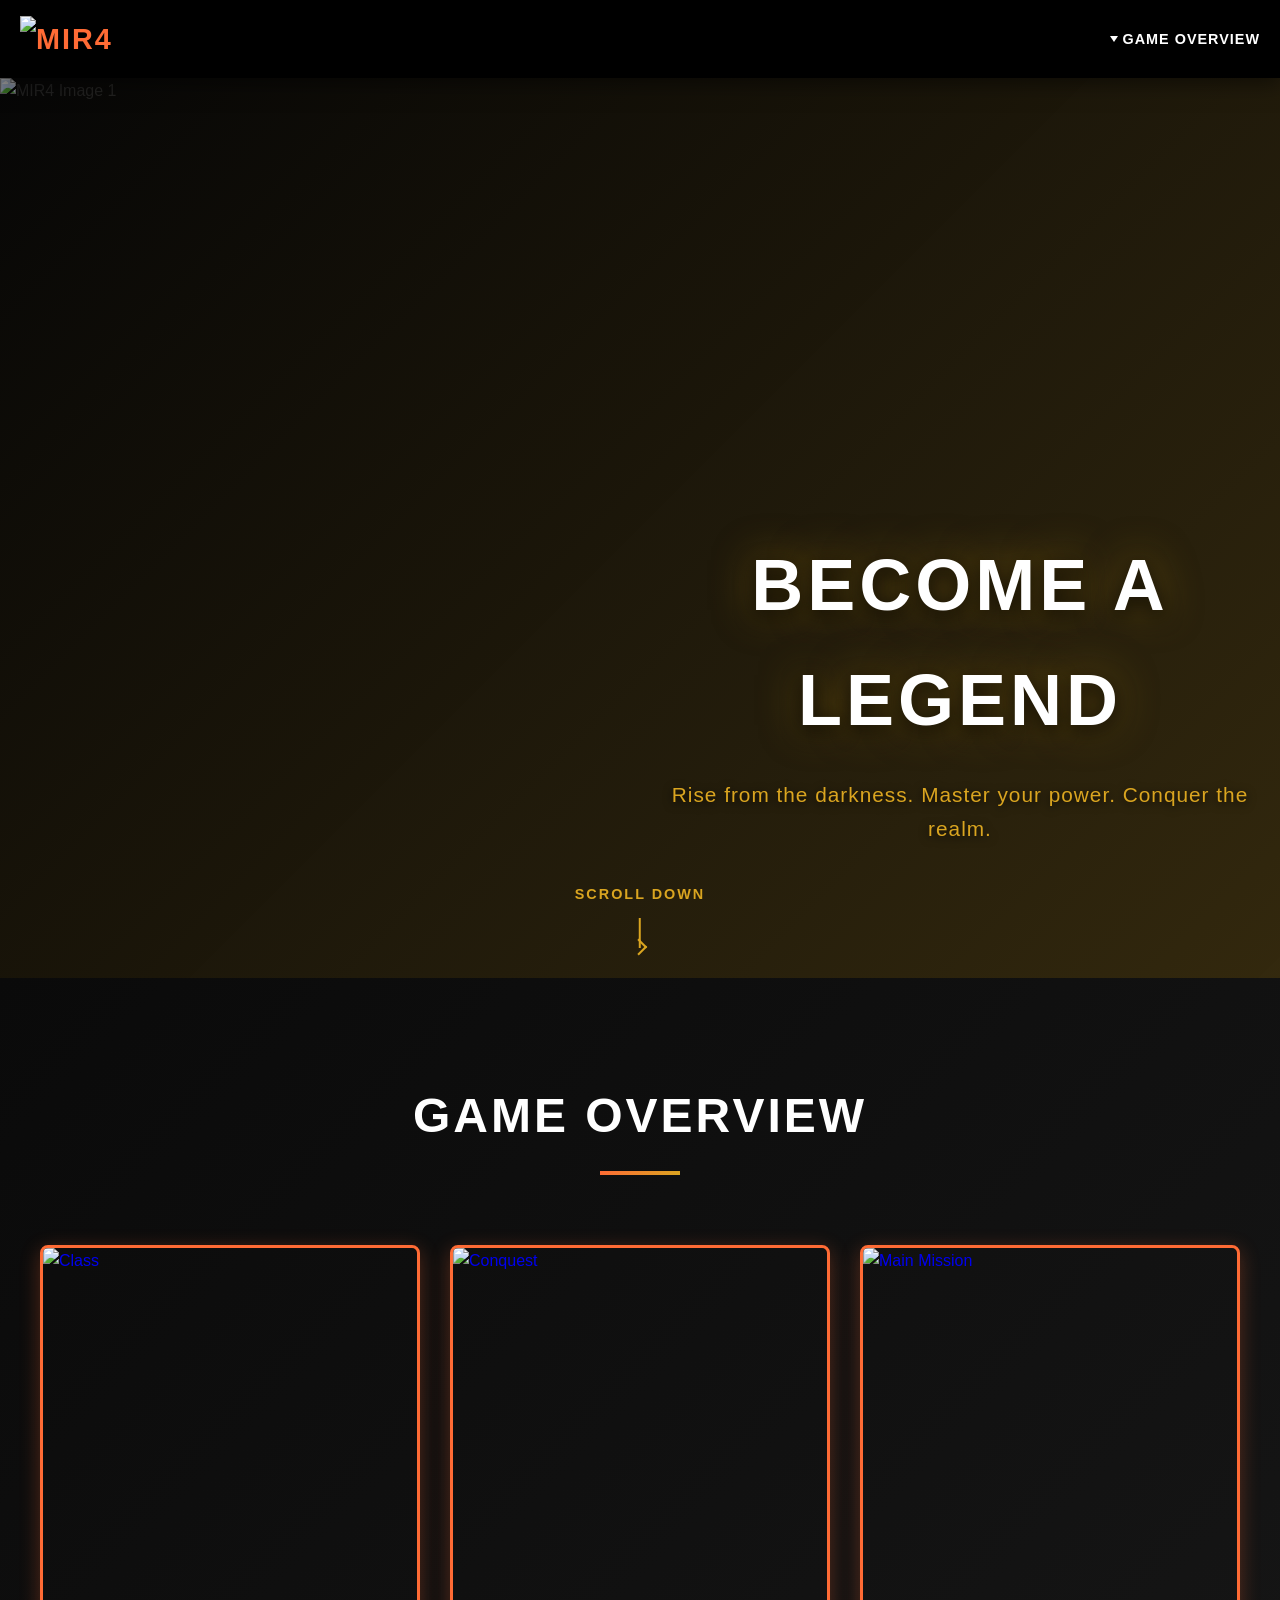
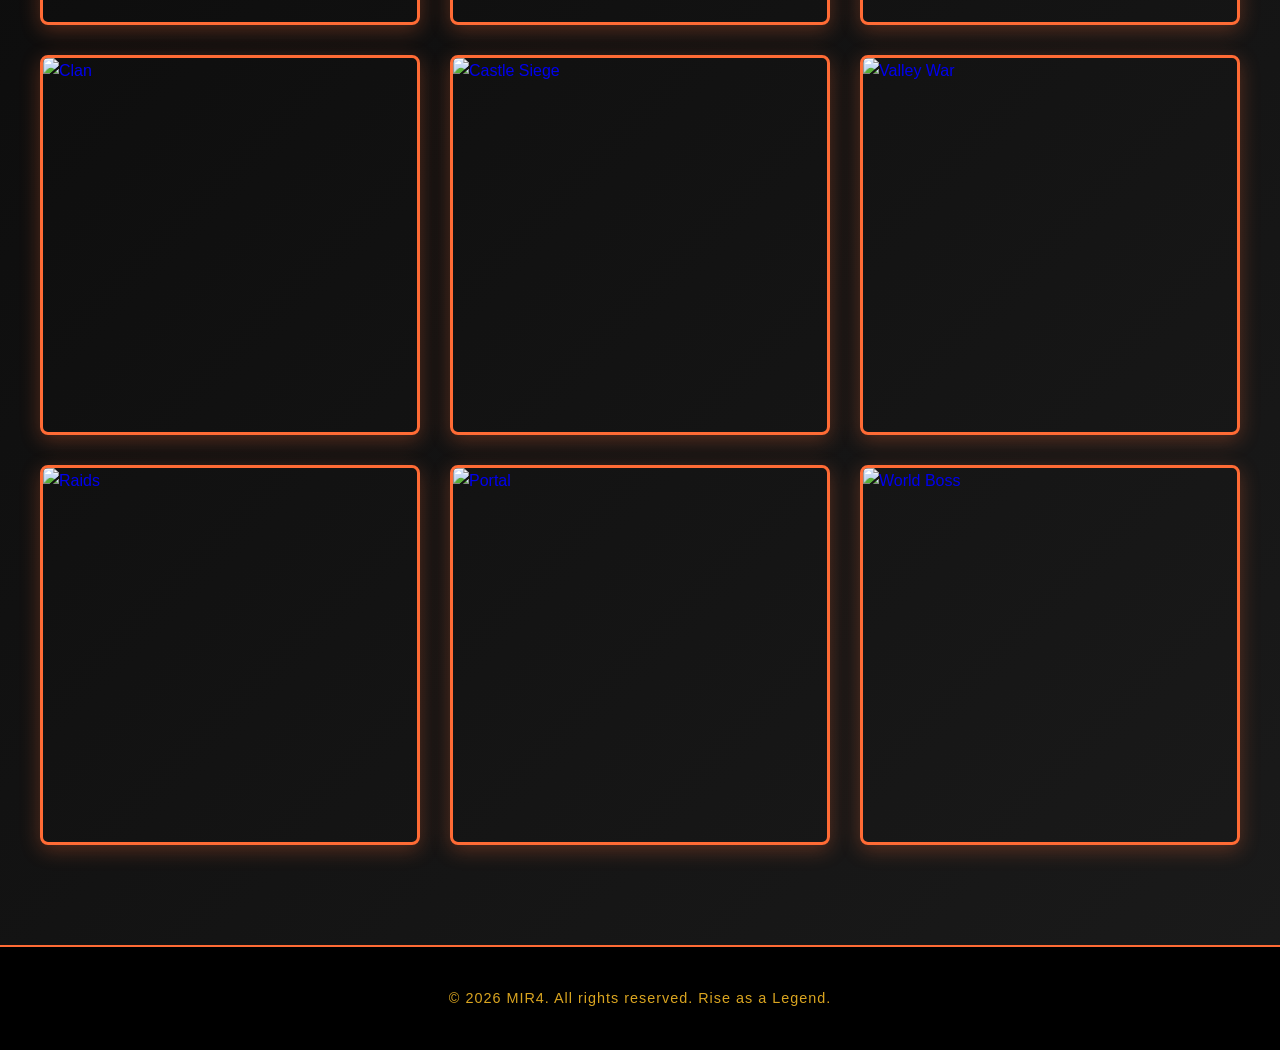
==== index.html @ c205fd66 "Initial commit: Add MIR4 game website with carousel, grid boxes, and landing pages" ====
<!DOCTYPE html>
<html lang="en">
<head>
    <meta charset="UTF-8">
    <meta name="viewport" content="width=device-width, initial-scale=1.0">
    <title>MIR4 - Legends of the Immortal</title>
    <link rel="stylesheet" href="css/style.css">
</head>
<body>
    <!-- Navigation -->
    <nav class="navbar">
        <div class="nav-container">
            <a href="index.html" class="nav-logo">
                <img src="images/mir4-logo.png" alt="MIR4" class="nav-logo-img">
            </a>
            <ul class="nav-menu">
                <li class="dropdown">
                    <a href="#" class="nav-link dropdown-toggle">GAME OVERVIEW</a>
                    <ul class="dropdown-menu">
                        <li><a href="class.html" class="dropdown-link">Class</a></li>
                        <li><a href="conquest.html" class="dropdown-link">Conquest</a></li>
                        <li><a href="main-mission.html" class="dropdown-link">Main Mission</a></li>
                        <li><a href="clan.html" class="dropdown-link">Clan</a></li>
                        <li><a href="castle-siege.html" class="dropdown-link">Castle Siege</a></li>
                        <li><a href="valley-war.html" class="dropdown-link">Valley War</a></li>
                        <li><a href="raids.html" class="dropdown-link">Raids</a></li>
                        <li><a href="portal.html" class="dropdown-link">Portal</a></li>
                        <li><a href="world-boss.html" class="dropdown-link">World Boss</a></li>
                    </ul>
                </li>
            </ul>
        </div>
    </nav>

    <!-- Carousel Section -->
    <section class="carousel-section">
        <div class="carousel-container">
            <div class="carousel-inner">
                <div class="carousel-item active">
                    <img src="images/carousel-1.jpg" alt="MIR4 Image 1" class="carousel-image">
                    <div class="carousel-overlay"></div>
                </div>
                <div class="carousel-item">
                    <img src="images/carousel-2.jpg" alt="MIR4 Image 2" class="carousel-image">
                    <div class="carousel-overlay"></div>
                </div>
                <div class="carousel-item">
                    <img src="images/carousel-3.jpg" alt="MIR4 Image 3" class="carousel-image">
                    <div class="carousel-overlay"></div>
                </div>
            </div>
            <div class="carousel-text">
                <h1 class="carousel-title">BECOME A LEGEND</h1>
                <p class="carousel-subtitle">Rise from the darkness. Master your power. Conquer the realm.</p>
            </div>
        </div>
        <div class="scroll-indicator">
            <span>SCROLL DOWN</span>
            <div class="arrow-down"></div>
        </div>
    </section>

    <!-- Game Modes Grid Section -->
    <section class="grid-section">
        <div class="container">
            <h2 class="section-title">GAME OVERVIEW</h2>
            <div class="game-modes-grid">
                <a href="class.html" class="game-box" data-mode="class">
                    <img src="images/class.png" alt="Class" class="game-box-image">
                    <div class="game-box-overlay">
                        <h3>CLASS</h3>
                    </div>
                </a>
                <a href="conquest.html" class="game-box" data-mode="conquest">
                    <img src="images/conquest.jpg" alt="Conquest" class="game-box-image">
                    <div class="game-box-overlay">
                        <h3>CONQUEST</h3>
                    </div>
                </a>
                <a href="main-mission.html" class="game-box" data-mode="main-mission">
                    <img src="images/mainmission.jpg" alt="Main Mission" class="game-box-image">
                    <div class="game-box-overlay">
                        <h3>MAIN MISSION</h3>
                    </div>
                </a>
                <a href="clan.html" class="game-box" data-mode="clan">
                    <img src="images/clan.png" alt="Clan" class="game-box-image">
                    <div class="game-box-overlay">
                        <h3>CLAN</h3>
                    </div>
                </a>
                <a href="castle-siege.html" class="game-box" data-mode="castle-siege">
                    <img src="images/castle-siege.png" alt="Castle Siege" class="game-box-image">
                    <div class="game-box-overlay">
                        <h3>CASTLE SIEGE</h3>
                    </div>
                </a>
                <a href="valley-war.html" class="game-box" data-mode="valley-war">
                    <img src="images/valley-war.jpg" alt="Valley War" class="game-box-image">
                    <div class="game-box-overlay">
                        <h3>VALLEY WAR</h3>
                    </div>
                </a>
                <a href="raids.html" class="game-box" data-mode="raids">
                    <img src="images/raid.png" alt="Raids" class="game-box-image">
                    <div class="game-box-overlay">
                        <h3>RAIDS</h3>
                    </div>
                </a>
                <a href="portal.html" class="game-box" data-mode="portal">
                    <img src="images/portal.jpg" alt="Portal" class="game-box-image">
                    <div class="game-box-overlay">
                        <h3>PORTAL</h3>
                    </div>
                </a>
                <a href="world-boss.html" class="game-box" data-mode="world-boss">
                    <img src="images/world-boss.png" alt="World Boss" class="game-box-image">
                    <div class="game-box-overlay">
                        <h3>WORLD BOSS</h3>
                    </div>
                </a>
            </div>
        </div>
    </section>

    <!-- Footer -->
    <footer class="footer">
        <p>&copy; 2026 MIR4. All rights reserved. Rise as a Legend.</p>
    </footer>

    <script src="js/carousel.js"></script>
    <script src="js/dropdown.js"></script>
</body>
</html>
---- css/style.css ----
* {
    margin: 0;
    padding: 0;
    box-sizing: border-box;
}

html {
    scroll-behavior: smooth;
}

body {
    font-family: 'Arial', sans-serif;
    color: #333;
    line-height: 1.6;
    overflow-x: hidden;
    margin: 0;
    padding: 0;
    background: #0a0a0a;
}

/* ============ NAVIGATION ============ */

.navbar {
    background: rgba(0, 0, 0, 0.95);
    position: sticky;
    top: 0;
    z-index: 100;
    padding: 1rem 0;
    box-shadow: 0 5px 20px rgba(0, 0, 0, 0.5);
}

.nav-container {
    max-width: 1400px;
    margin: 0 auto;
    padding: 0 20px;
    display: flex;
    justify-content: space-between;
    align-items: center;
}

.nav-logo {
    color: #ff6b35;
    font-size: 1.8rem;
    font-weight: bold;
    text-decoration: none;
    letter-spacing: 2px;
    display: flex;
    align-items: center;
}

.nav-logo-img {
    max-width: 120px;
    height: auto;
}

.nav-menu {
    display: flex;
    list-style: none;
    gap: 40px;
}

.nav-link {
    color: white;
    text-decoration: none;
    transition: all 0.3s ease;
    text-transform: uppercase;
    font-size: 0.9rem;
    font-weight: bold;
    letter-spacing: 1px;
    position: relative;
}

.nav-link::after {
    content: '';
    position: absolute;
    bottom: -5px;
    left: 0;
    width: 0;
    height: 2px;
    background: #ff6b35;
    transition: width 0.3s ease;
}

.nav-link:hover::after {
    width: 100%;
}

.nav-link:hover {
    color: #daa520;
}

/* ============ DROPDOWN MENU ============ */

.dropdown {
    position: relative;
}

.dropdown-toggle {
    cursor: pointer;
    display: flex;
    align-items: center;
    gap: 5px;
}

.dropdown-toggle::before {
    content: '';
    width: 0;
    height: 0;
    border-left: 4px solid transparent;
    border-right: 4px solid transparent;
    border-top: 6px solid white;
    transition: all 0.3s ease;
}

.dropdown:hover .dropdown-toggle::before {
    border-top-color: #daa520;
    transform: rotate(180deg);
}

.dropdown-menu {
    position: absolute;
    top: 100%;
    left: 0;
    background: rgba(0, 0, 0, 0.98);
    list-style: none;
    min-width: 200px;
    border: 2px solid #ff6b35;
    border-radius: 5px;
    opacity: 0;
    visibility: hidden;
    transform: translateY(-10px);
    transition: all 0.3s ease;
    margin-top: 10px;
    box-shadow: 0 10px 30px rgba(255, 107, 53, 0.3);
}

.dropdown:hover .dropdown-menu {
    opacity: 1;
    visibility: visible;
    transform: translateY(0);
}

.dropdown-link {
    display: block;
    padding: 12px 20px;
    color: white;
    text-decoration: none;
    transition: all 0.3s ease;
    text-transform: uppercase;
    font-size: 0.85rem;
    letter-spacing: 1px;
    border-left: 3px solid transparent;
}

.dropdown-link:hover {
    background: rgba(255, 107, 53, 0.2);
    border-left-color: #daa520;
    color: #daa520;
}

/* ============ CAROUSEL SECTION ============ */

.carousel-section {
    position: relative;
    width: 100%;
    height: 100vh;
    overflow: hidden;
    display: flex;
    align-items: center;
    justify-content: center;
}

.carousel-container {
    position: relative;
    width: 100%;
    height: 100%;
    overflow: hidden;
}

.carousel-inner {
    position: relative;
    width: 100%;
    height: 100%;
}

.carousel-item {
    position: absolute;
    width: 100%;
    height: 100%;
    top: 0;
    left: 0;
    opacity: 0;
    transition: opacity 0.5s ease-in-out;
}

.carousel-item.active {
    opacity: 1;
}

.carousel-image {
    width: 100%;
    height: 100%;
    object-fit: cover;
    animation: carouselZoom 8s ease-out forwards;
}

.carousel-item.active .carousel-image {
    animation: carouselZoom 8s ease-out forwards;
}

.carousel-overlay {
    position: absolute;
    top: 0;
    left: 0;
    width: 100%;
    height: 100%;
    background: linear-gradient(135deg, rgba(0,0,0,0.4), rgba(218, 165, 32, 0.2));
    z-index: 2;
}

.carousel-text {
    position: absolute;
    top: 50%;
    left: 50%;
    transform: translate(-50%, -50%);
    text-align: center;
    z-index: 3;
    color: white;
    animation: fadeInUp 1.2s ease-out 0.5s both;
}

.carousel-title {
    font-size: 4.5rem;
    font-weight: 900;
    margin-bottom: 20px;
    text-transform: uppercase;
    letter-spacing: 4px;
    text-shadow: 0 5px 20px rgba(0,0,0,0.9), 0 0 40px rgba(218, 165, 32, 0.5);
}

.carousel-subtitle {
    font-size: 1.3rem;
    color: #daa520;
    text-shadow: 0 2px 10px rgba(0,0,0,0.8);
    letter-spacing: 1px;
}

@keyframes carouselZoom {
    0% {
        transform: scale(1.2);
    }
    100% {
        transform: scale(1);
    }
}

/* ============ SCROLL INDICATOR ============ */

.scroll-indicator {
    position: absolute;
    bottom: 30px;
    left: 50%;
    transform: translateX(-50%);
    z-index: 4;
    text-align: center;
    color: #daa520;
    animation: bounce 2.5s infinite;
}

.scroll-indicator span {
    display: block;
    margin-bottom: 12px;
    font-size: 0.9rem;
    letter-spacing: 2px;
    text-transform: uppercase;
    font-weight: bold;
}

.arrow-down {
    width: 2px;
    height: 30px;
    background: #daa520;
    margin: 0 auto;
    position: relative;
}

.arrow-down::after {
    content: '';
    position: absolute;
    width: 10px;
    height: 10px;
    border-right: 2px solid #daa520;
    border-bottom: 2px solid #daa520;
    right: -4px;
    bottom: -5px;
    transform: rotate(-45deg);
}

@keyframes bounce {
    0%, 100% {
        transform: translateX(-50%) translateY(0);
    }
    50% {
        transform: translateX(-50%) translateY(-15px);
    }
}

/* ============ GRID SECTION ============ */

.grid-section {
    padding: 100px 20px;
    background: linear-gradient(135deg, #0a0a0a, #1a1a1a);
}

.container {
    max-width: 1200px;
    margin: 0 auto;
}

.section-title {
    font-size: 3rem;
    text-align: center;
    margin-bottom: 70px;
    color: white;
    text-transform: uppercase;
    letter-spacing: 3px;
    position: relative;
    padding-bottom: 20px;
}

.section-title::after {
    content: '';
    position: absolute;
    bottom: 0;
    left: 50%;
    transform: translateX(-50%);
    width: 80px;
    height: 4px;
    background: linear-gradient(135deg, #ff6b35, #daa520);
}

.game-modes-grid {
    display: grid;
    grid-template-columns: repeat(auto-fit, minmax(300px, 1fr));
    gap: 30px;
    max-width: 1200px;
    margin: 0 auto;
}

.game-box {
    position: relative;
    width: 100%;
    aspect-ratio: 1 / 1;
    border-radius: 8px;
    overflow: hidden;
    text-decoration: none;
    cursor: pointer;
    transition: all 0.4s ease;
    border: 3px solid #ff6b35;
    box-shadow: 0 5px 20px rgba(255, 107, 53, 0.3);
}

.game-box-image {
    width: 100%;
    height: 100%;
    object-fit: cover;
    transition: transform 0.4s ease;
}

.game-box:hover .game-box-image {
    transform: scale(1.1);
}

.game-box-overlay {
    position: absolute;
    top: 0;
    left: 0;
    width: 100%;
    height: 100%;
    background: linear-gradient(135deg, rgba(255, 107, 53, 0.8), rgba(218, 165, 32, 0.6));
    display: flex;
    align-items: center;
    justify-content: center;
    opacity: 0;
    transition: all 0.4s ease;
}

.game-box:hover .game-box-overlay {
    opacity: 1;
}

.game-box-overlay h3 {
    color: white;
    font-size: 1.8rem;
    text-transform: uppercase;
    letter-spacing: 2px;
    font-weight: bold;
    text-shadow: 0 3px 10px rgba(0,0,0,0.5);
}

/* ============ LANDING PAGE SECTIONS ============ */

.landing-section {
    min-height: 100vh;
    padding: 100px 20px;
    display: flex;
    align-items: center;
    justify-content: center;
}

.landing-hero {
    background: linear-gradient(135deg, #1a1a1a, #2d2d2d);
    color: white;
    text-align: center;
}

.landing-hero h1 {
    font-size: 4rem;
    margin-bottom: 20px;
    text-transform: uppercase;
    letter-spacing: 3px;
    color: #daa520;
    text-shadow: 0 3px 10px rgba(0,0,0,0.5);
}

.landing-hero p {
    font-size: 1.3rem;
    max-width: 800px;
    margin: 0 auto 40px;
    color: #ccc;
    line-height: 1.8;
}

.landing-content {
    background: white;
}

.landing-content h2 {
    font-size: 2.5rem;
    margin-bottom: 40px;
    color: #1a1a1a;
    text-transform: uppercase;
    letter-spacing: 2px;
}

.features-grid {
    display: grid;
    grid-template-columns: repeat(auto-fit, minmax(280px, 1fr));
    gap: 30px;
    margin-bottom: 50px;
}

.feature-box {
    background: linear-gradient(135deg, #f5f5f5, #e8e8e8);
    padding: 30px;
    border-radius: 8px;
    border-left: 4px solid #ff6b35;
    transition: all 0.3s ease;
}

.feature-box:hover {
    transform: translateY(-8px);
    box-shadow: 0 15px 40px rgba(255, 107, 53, 0.2);
    border-left-color: #daa520;
}

.feature-box h3 {
    font-size: 1.4rem;
    margin-bottom: 15px;
    color: #1a1a1a;
    text-transform: uppercase;
}

.feature-box p {
    color: #666;
    line-height: 1.6;
    font-size: 0.95rem;
}

.back-button {
    display: inline-block;
    margin-top: 30px;
    padding: 14px 40px;
    background: linear-gradient(135deg, #ff6b35, #d84315);
    color: white;
    text-decoration: none;
    border-radius: 5px;
    text-transform: uppercase;
    letter-spacing: 2px;
    font-weight: bold;
    transition: all 0.3s ease;
    box-shadow: 0 5px 20px rgba(255, 107, 53, 0.5);
}

.back-button:hover {
    transform: translateY(-3px);
    box-shadow: 0 10px 30px rgba(255, 107, 53, 0.8);
}

/* ============ FOOTER ============ */

.footer {
    background: #000;
    color: #daa520;
    text-align: center;
    padding: 40px 20px;
    font-size: 0.9rem;
    letter-spacing: 1px;
    border-top: 2px solid #ff6b35;
}

/* ============ ANIMATIONS ============ */

@keyframes fadeInUp {
    from {
        opacity: 0;
        transform: translateY(30px);
    }
    to {
        opacity: 1;
        transform: translateY(0);
    }
}

/* ============ RESPONSIVE ============ */

@media (max-width: 768px) {
    .carousel-title {
        font-size: 2.5rem;
        letter-spacing: 2px;
    }

    .carousel-subtitle {
        font-size: 1rem;
    }

    .section-title {
        font-size: 2rem;
    }

    .nav-menu {
        gap: 15px;
        font-size: 0.8rem;
    }

    .nav-logo-img {
        max-width: 80px;
    }

    .game-modes-grid {
        grid-template-columns: repeat(auto-fit, minmax(200px, 1fr));
        gap: 20px;
    }

    .game-box-overlay h3 {
        font-size: 1.2rem;
    }

    .landing-hero h1 {
        font-size: 2.5rem;
    }

    .landing-content h2 {
        font-size: 1.8rem;
    }
}

@media (max-width: 480px) {
    .carousel-title {
        font-size: 1.8rem;
    }

    .carousel-subtitle {
        font-size: 0.9rem;
    }

    .nav-menu {
        gap: 10px;
    }

    .game-modes-grid {
        grid-template-columns: 1fr;
    }

    .features-grid {
        grid-template-columns: 1fr;
    }
}
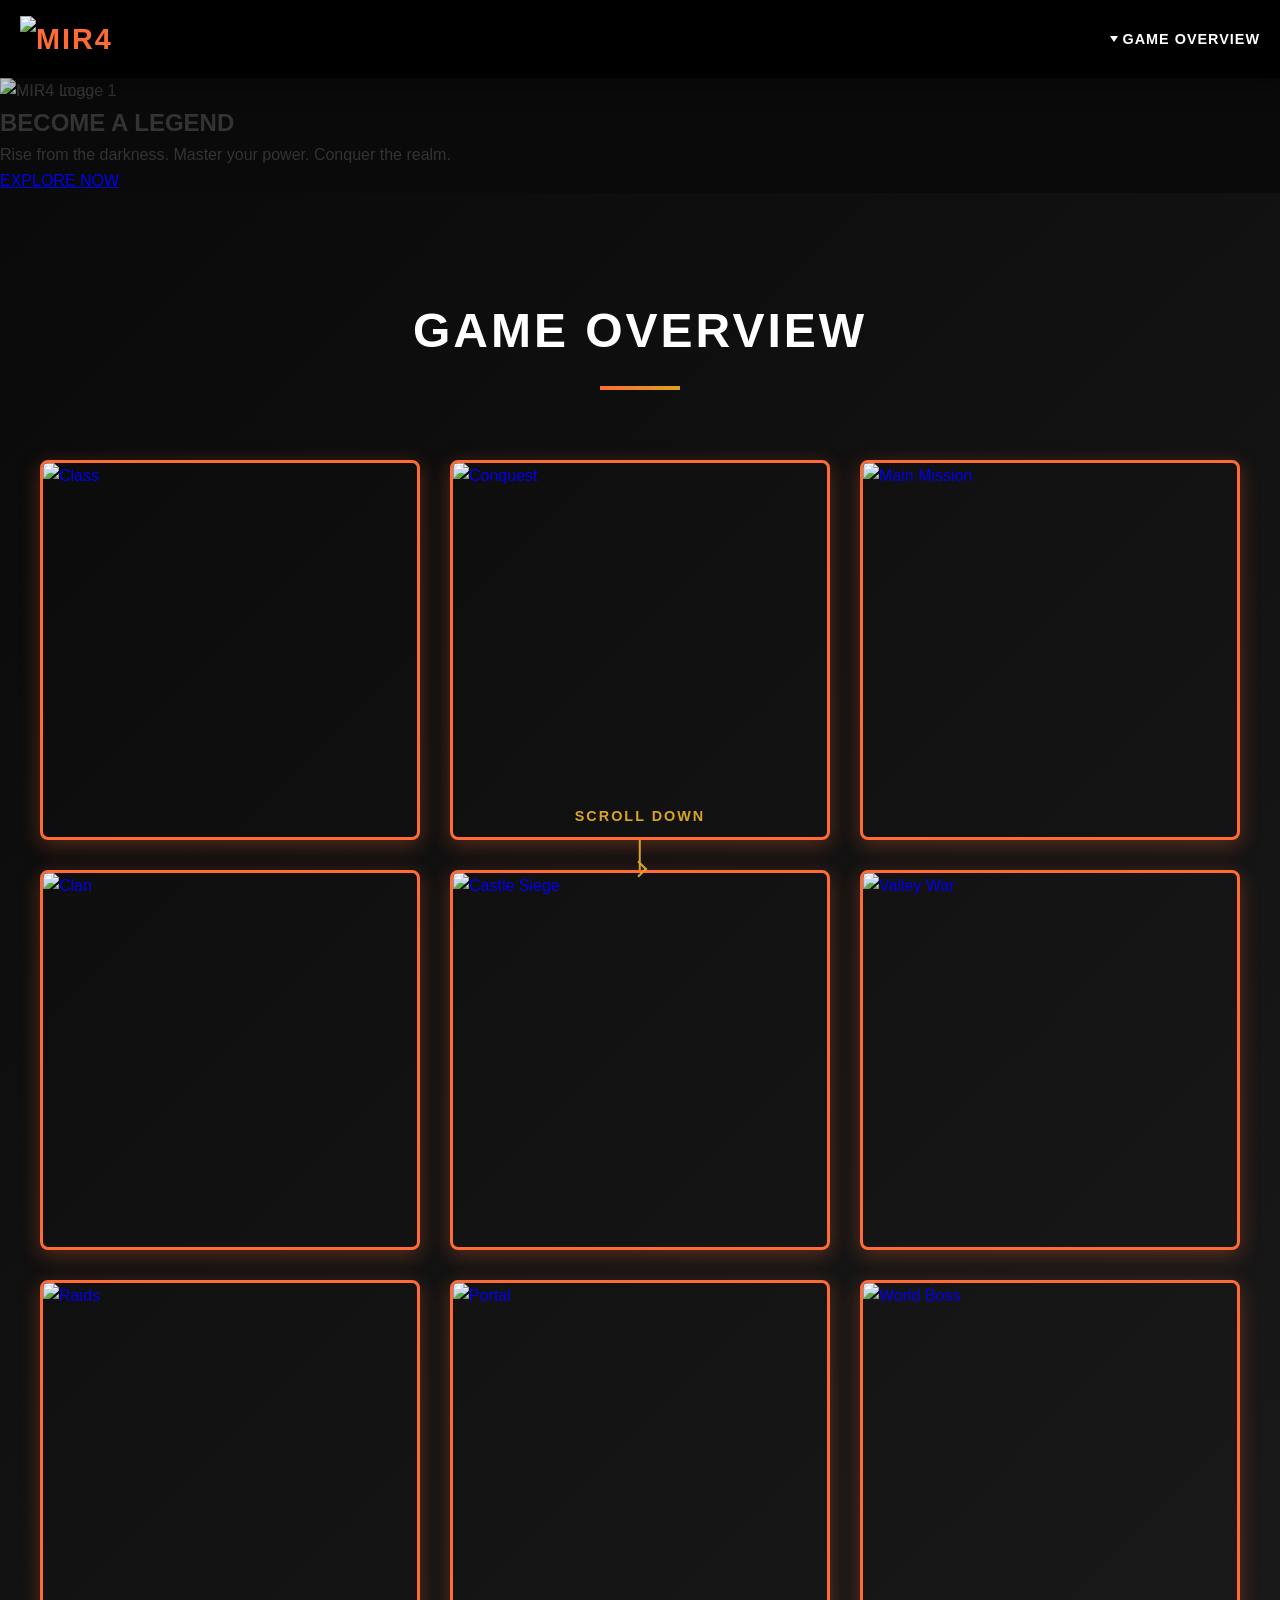
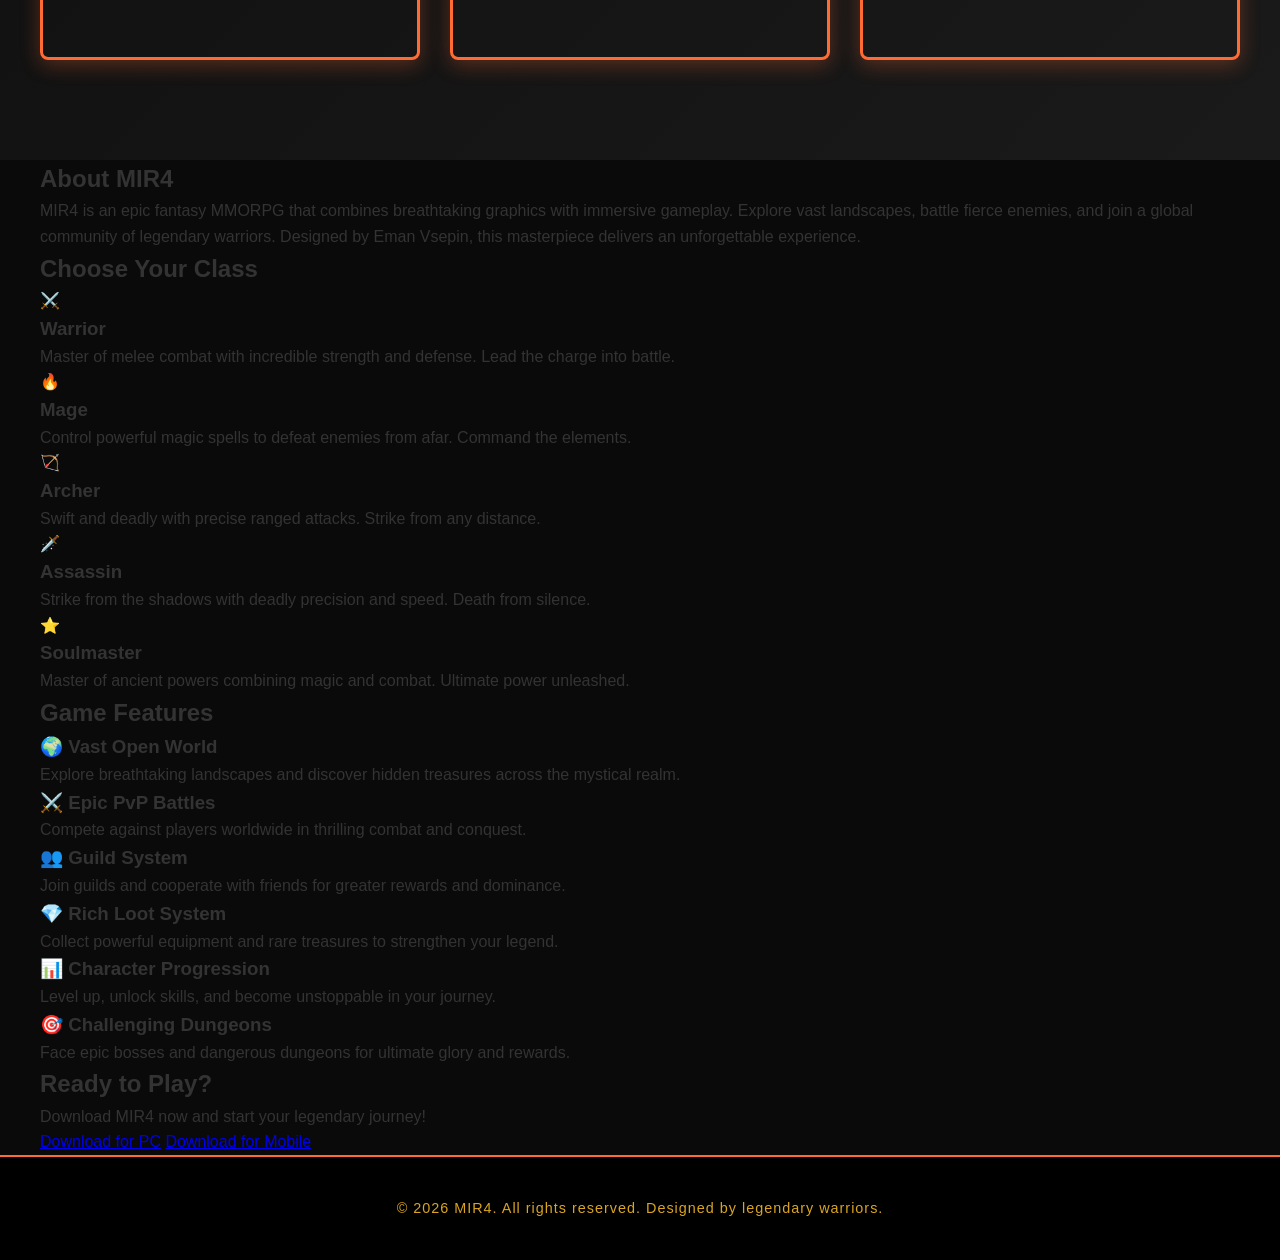
==== commit a83382aa: "Update index.html: Merge landing page with carousel, grid boxes, and all sections" ====
--- a/index.html
+++ b/index.html
@@ -32,28 +32,36 @@
         </div>
     </nav>
 
-    <!-- Carousel Section -->
-    <section class="carousel-section">
-        <div class="carousel-container">
+    <!-- Hero/Carousel Section -->
+    <section class="hero">
+        <div class="hero-background">
             <div class="carousel-inner">
                 <div class="carousel-item active">
-                    <img src="images/carousel-1.jpg" alt="MIR4 Image 1" class="carousel-image">
-                    <div class="carousel-overlay"></div>
+                    <img src="images/carousel-1.jpg" alt="MIR4 Image 1" class="hero-image">
                 </div>
                 <div class="carousel-item">
-                    <img src="images/carousel-2.jpg" alt="MIR4 Image 2" class="carousel-image">
-                    <div class="carousel-overlay"></div>
+                    <img src="images/carousel-2.jpg" alt="MIR4 Image 2" class="hero-image">
                 </div>
                 <div class="carousel-item">
-                    <img src="images/carousel-3.jpg" alt="MIR4 Image 3" class="carousel-image">
-                    <div class="carousel-overlay"></div>
-                </div>
-            </div>
-            <div class="carousel-text">
-                <h1 class="carousel-title">BECOME A LEGEND</h1>
-                <p class="carousel-subtitle">Rise from the darkness. Master your power. Conquer the realm.</p>
-            </div>
-        </div>
+                    <img src="images/carousel-3.jpg" alt="MIR4 Image 3" class="hero-image">
+                </div>
+            </div>
+            <div class="hero-overlay"></div>
+        </div>
+
+        <div class="hero-content">
+            <div class="logo-container">
+                <img src="images/mir4-logo.png" alt="MIR4 Logo" class="logo">
+            </div>
+            
+            <h1 class="main-title">BECOME A LEGEND</h1>
+            <p class="subtitle">Rise from the darkness. Master your power. Conquer the realm.</p>
+            
+            <div class="button-container">
+                <a href="#games" class="btn btn-primary">EXPLORE NOW</a>
+            </div>
+        </div>
+
         <div class="scroll-indicator">
             <span>SCROLL DOWN</span>
             <div class="arrow-down"></div>
@@ -61,7 +69,7 @@
     </section>
 
     <!-- Game Modes Grid Section -->
-    <section class="grid-section">
+    <section id="games" class="grid-section">
         <div class="container">
             <h2 class="section-title">GAME OVERVIEW</h2>
             <div class="game-modes-grid">
@@ -123,9 +131,96 @@
         </div>
     </section>
 
+    <!-- About Section -->
+    <section id="about" class="section about-section">
+        <div class="container">
+            <h2>About MIR4</h2>
+            <p>MIR4 is an epic fantasy MMORPG that combines breathtaking graphics with immersive gameplay. Explore vast landscapes, battle fierce enemies, and join a global community of legendary warriors. Designed by Eman Vsepin, this masterpiece delivers an unforgettable experience.</p>
+        </div>
+    </section>
+
+    <!-- Classes Section -->
+    <section id="classes" class="section classes-section">
+        <div class="container">
+            <h2>Choose Your Class</h2>
+            <div class="classes-grid">
+                <div class="class-card">
+                    <div class="class-icon">⚔️</div>
+                    <h3>Warrior</h3>
+                    <p>Master of melee combat with incredible strength and defense. Lead the charge into battle.</p>
+                </div>
+                <div class="class-card">
+                    <div class="class-icon">🔥</div>
+                    <h3>Mage</h3>
+                    <p>Control powerful magic spells to defeat enemies from afar. Command the elements.</p>
+                </div>
+                <div class="class-card">
+                    <div class="class-icon">🏹</div>
+                    <h3>Archer</h3>
+                    <p>Swift and deadly with precise ranged attacks. Strike from any distance.</p>
+                </div>
+                <div class="class-card">
+                    <div class="class-icon">🗡️</div>
+                    <h3>Assassin</h3>
+                    <p>Strike from the shadows with deadly precision and speed. Death from silence.</p>
+                </div>
+                <div class="class-card">
+                    <div class="class-icon">⭐</div>
+                    <h3>Soulmaster</h3>
+                    <p>Master of ancient powers combining magic and combat. Ultimate power unleashed.</p>
+                </div>
+            </div>
+        </div>
+    </section>
+
+    <!-- Features Section -->
+    <section id="features" class="section features-section">
+        <div class="container">
+            <h2>Game Features</h2>
+            <div class="features-list">
+                <div class="feature-item">
+                    <h3>🌍 Vast Open World</h3>
+                    <p>Explore breathtaking landscapes and discover hidden treasures across the mystical realm.</p>
+                </div>
+                <div class="feature-item">
+                    <h3>⚔️ Epic PvP Battles</h3>
+                    <p>Compete against players worldwide in thrilling combat and conquest.</p>
+                </div>
+                <div class="feature-item">
+                    <h3>👥 Guild System</h3>
+                    <p>Join guilds and cooperate with friends for greater rewards and dominance.</p>
+                </div>
+                <div class="feature-item">
+                    <h3>💎 Rich Loot System</h3>
+                    <p>Collect powerful equipment and rare treasures to strengthen your legend.</p>
+                </div>
+                <div class="feature-item">
+                    <h3>📊 Character Progression</h3>
+                    <p>Level up, unlock skills, and become unstoppable in your journey.</p>
+                </div>
+                <div class="feature-item">
+                    <h3>🎯 Challenging Dungeons</h3>
+                    <p>Face epic bosses and dangerous dungeons for ultimate glory and rewards.</p>
+                </div>
+            </div>
+        </div>
+    </section>
+
+    <!-- Download Section -->
+    <section id="download" class="section download-section">
+        <div class="container">
+            <h2>Ready to Play?</h2>
+            <p>Download MIR4 now and start your legendary journey!</p>
+            <div class="download-buttons">
+                <a href="#" class="btn btn-primary">Download for PC</a>
+                <a href="#" class="btn btn-primary">Download for Mobile</a>
+            </div>
+        </div>
+    </section>
+
     <!-- Footer -->
     <footer class="footer">
-        <p>&copy; 2026 MIR4. All rights reserved. Rise as a Legend.</p>
+        <p>&copy; 2026 MIR4. All rights reserved. Designed by legendary warriors.</p>
     </footer>
 
     <script src="js/carousel.js"></script>
